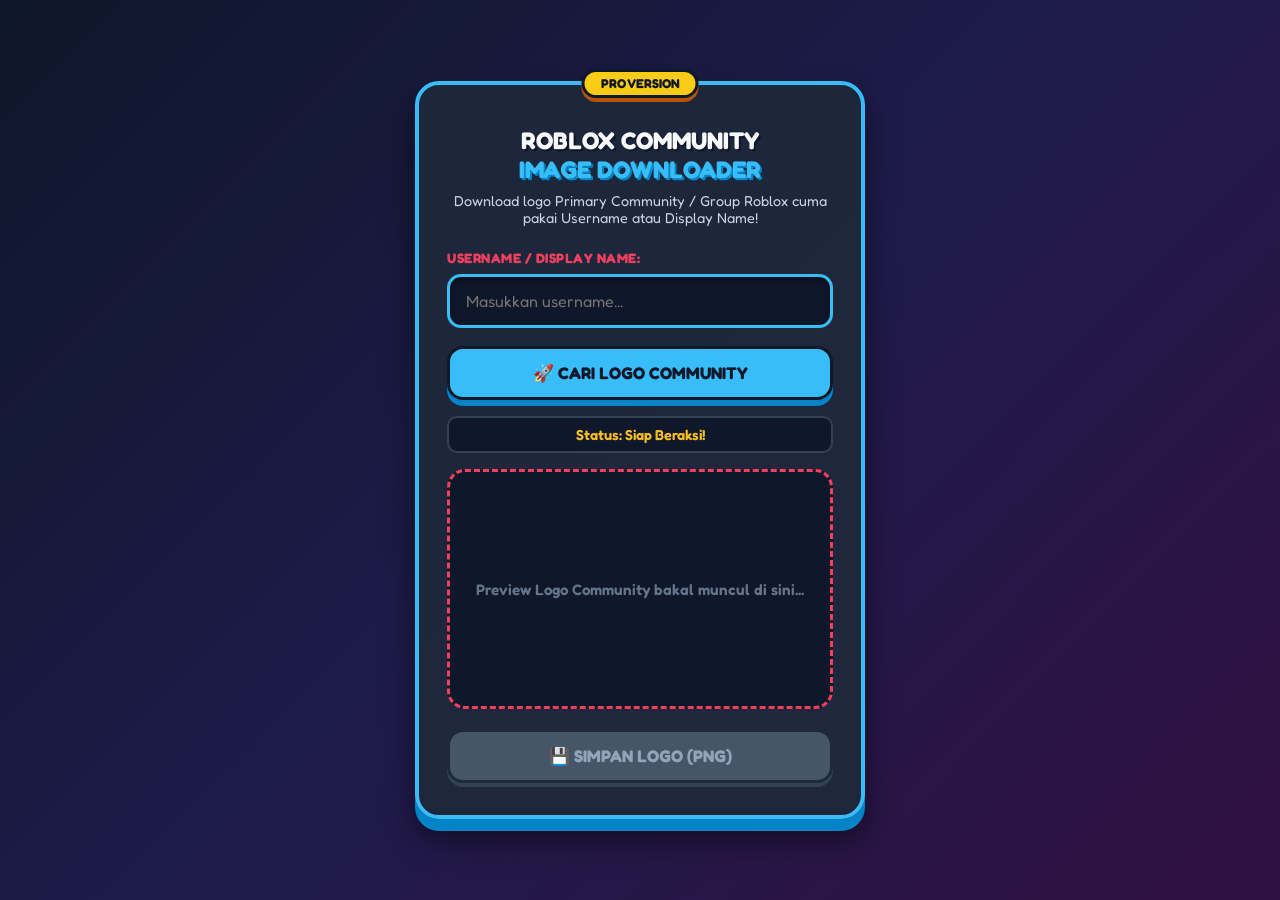
==== rcid/index.html @ 9464be8b "v2" ====
<!DOCTYPE html>
<html lang="id">
<head>
    <meta charset="UTF-8">
    <meta name="viewport" content="width=device-width, initial-scale=1.0">
    <title>ROBLOX COMMUNITY IMAGE DOWNLOADER</title>
    <link rel="stylesheet" href="style.css">
    <!-- Font modern & playful dari Google Fonts -->
    <link href="https://fonts.googleapis.com/css2?family=Fredoka:wght@400;600;700&display=swap" rel="stylesheet">
</head>
<body>
    <div class="card">
        <div class="badge">PRO VERSION</div>
        <h1>ROBLOX COMMUNITY<br><span>IMAGE DOWNLOADER</span></h1>
        <p class="subtitle">Download logo Primary Community / Group Roblox cuma pakai Username atau Display Name!</p>

        <div class="input-group">
            <label for="username">USERNAME / DISPLAY NAME:</label>
            <input type="text" id="username" placeholder="Masukkan username..." autocomplete="off">
        </div>

        <button id="searchBtn" class="btn btn-search" onclick="fetchCommunityLogo()">🚀 CARI LOGO COMMUNITY</button>

        <div id="status" class="status">Status: Siap Beraksi!</div>

        <div class="preview-box" id="previewBox">
            <span id="previewText">Preview Logo Community bakal muncul di sini...</span>
            <img id="previewImg" src="" alt="Preview Logo" style="display: none;">
        </div>

       <!-- Tombol Simpan -->
        <button id="downloadBtn" class="btn btn-download" onclick="downloadImage()" disabled>💾 SIMPAN LOGO (PNG)</button>
    </div> <!-- Penutup .card -->

    <!-- Modal Lightbox (Letakkan di luar .card) -->
    <div id="imageModal" class="modal">
        <span class="close-btn" onclick="closeModal()">&times;</span>
        <img class="modal-content" id="imgFull">
        <div id="modalCaption" class="modal-caption"></div>
    </div>

    <script src="script.js"></script>
</body>
</html>
---- rcid/style.css ----
* {
    box-sizing: border-box;
    font-family: 'Fredoka', cursive, sans-serif;
    margin: 0;
    padding: 0;
}

body {
    background: linear-gradient(135deg, #0f172a 0%, #1e1b4b 50%, #311042 100%);
    color: #ffffff;
    display: flex;
    justify-content: center;
    align-items: center;
    min-height: 100vh;
    padding: 20px;
}

.card {
    background: rgba(30, 41, 59, 0.95);
    border: 4px solid #38bdf8;
    border-radius: 24px;
    padding: 32px 28px;
    width: 100%;
    max-width: 450px;
    box-shadow: 0 12px 0 #0284c7, 0 20px 30px rgba(0, 0, 0, 0.5);
    position: relative;
    text-align: center;
}

.badge {
    position: absolute;
    top: -16px;
    left: 50%;
    transform: translateX(-50%);
    background: #facc15;
    color: #0f172a;
    font-weight: 700;
    font-size: 0.8rem;
    padding: 4px 16px;
    border-radius: 20px;
    border: 3px solid #0f172a;
    box-shadow: 0 4px 0 #b45309;
}

h1 {
    font-size: 1.5rem;
    line-height: 1.2;
    color: #f8fafc;
    text-shadow: 2px 2px 0 #0f172a;
    margin-top: 10px;
    margin-bottom: 8px;
}

h1 span {
    color: #38bdf8;
    text-shadow: 2px 2px 0 #0284c7;
}

.subtitle {
    font-size: 0.9rem;
    color: #cbd5e1;
    margin-bottom: 24px;
    font-weight: 400;
}

.input-group {
    display: flex;
    flex-direction: column;
    gap: 8px;
    margin-bottom: 18px;
    text-align: left;
}

label {
    font-size: 0.85rem;
    color: #f43f5e;
    font-weight: 700;
    letter-spacing: 0.5px;
}

input[type="text"] {
    padding: 14px 16px;
    border-radius: 14px;
    border: 3px solid #38bdf8;
    background-color: #0f172a;
    color: #fff;
    font-size: 1rem;
    outline: none;
    transition: all 0.2s;
    box-shadow: inset 0 4px 6px rgba(0,0,0,0.3);
}

input[type="text"]:focus {
    border-color: #f43f5e;
    box-shadow: 0 0 12px rgba(244, 63, 94, 0.5);
}

.btn {
    width: 100%;
    padding: 14px;
    border: 3px solid #0f172a;
    border-radius: 16px;
    font-size: 1.05rem;
    font-weight: 700;
    cursor: pointer;
    transition: all 0.1s;
    text-transform: uppercase;
}

.btn-search {
    background-color: #38bdf8;
    color: #0f172a;
    box-shadow: 0 6px 0 #0284c7;
    margin-bottom: 16px;
}

.btn-search:hover:not(:disabled) {
    background-color: #7dd3fc;
    transform: translateY(-2px);
    box-shadow: 0 8px 0 #0284c7;
}

.btn-search:active:not(:disabled) {
    transform: translateY(4px);
    box-shadow: 0 2px 0 #0284c7;
}

.btn-download {
    background-color: #22c55e;
    color: #0f172a;
    box-shadow: 0 6px 0 #15803d;
}

.btn-download:hover:not(:disabled) {
    background-color: #4ade80;
    transform: translateY(-2px);
    box-shadow: 0 8px 0 #15803d;
}

.btn-download:active:not(:disabled) {
    transform: translateY(4px);
    box-shadow: 0 2px 0 #15803d;
}

.btn:disabled {
    background-color: #475569;
    color: #94a3b8;
    border-color: #1e293b;
    box-shadow: 0 4px 0 #334155;
    cursor: not-allowed;
    transform: none;
}

.status {
    font-size: 0.9rem;
    font-weight: 600;
    color: #fbbf24;
    margin-bottom: 16px;
    background: #0f172a;
    padding: 8px 12px;
    border-radius: 10px;
    border: 2px solid #334155;
}

.preview-box {
    width: 100%;
    height: 240px;
    background-color: #0f172a;
    border: 3px dashed #f43f5e;
    border-radius: 18px;
    display: flex;
    justify-content: center;
    align-items: center;
    padding: 12px;
    margin-bottom: 20px;
    overflow: hidden;
}

.preview-box span {
    color: #64748b;
    font-size: 0.95rem;
    font-weight: 600;
}

.preview-box img {
    max-width: 100%;
    max-height: 100%;
    border-radius: 12px;
    object-fit: contain;
    animation: popIn 0.3s cubic-bezier(0.175, 0.885, 0.32, 1.275);
}

@keyframes popIn {
    0% { transform: scale(0.5); opacity: 0; }
    100% { transform: scale(1); opacity: 1; }
}

/* Styling cursor pada preview gambar agar terlihat bisa diklik */
.preview-box img {
    cursor: zoom-in;
    transition: transform 0.2s ease;
}

.preview-box img:hover {
    transform: scale(1.03);
}

/* Modal Background Overlay */
.modal {
    display: none;
    position: fixed;
    z-index: 1000;
    left: 0;
    top: 0;
    width: 100%;
    height: 100%;
    background-color: rgba(15, 23, 42, 0.9);
    backdrop-filter: blur(8px);
    justify-content: center;
    align-items: center;
    flex-direction: column;
    padding: 20px;
    animation: fadeIn 0.2s ease;
}

/* Gambar Ukuran Besar di Dalam Modal */
.modal-content {
    max-width: 90%;
    max-height: 80vh;
    border-radius: 20px;
    border: 4px solid #38bdf8;
    box-shadow: 0 0 30px rgba(56, 189, 248, 0.4);
    object-fit: contain;
    animation: popModal 0.3s cubic-bezier(0.175, 0.885, 0.32, 1.275);
}

/* Tombol Close (X) */
.close-btn {
    position: absolute;
    top: 20px;
    right: 35px;
    color: #f43f5e;
    font-size: 40px;
    font-weight: bold;
    cursor: pointer;
    transition: color 0.2s;
}

.close-btn:hover {
    color: #fbbf24;
}

.modal-caption {
    margin-top: 15px;
    color: #f8fafc;
    font-size: 1.1rem;
    font-weight: 600;
    text-align: center;
}

@keyframes fadeIn {
    from { opacity: 0; }
    to { opacity: 1; }
}

@keyframes popModal {
    from { transform: scale(0.7); opacity: 0; }
    to { transform: scale(1); opacity: 1; }
}
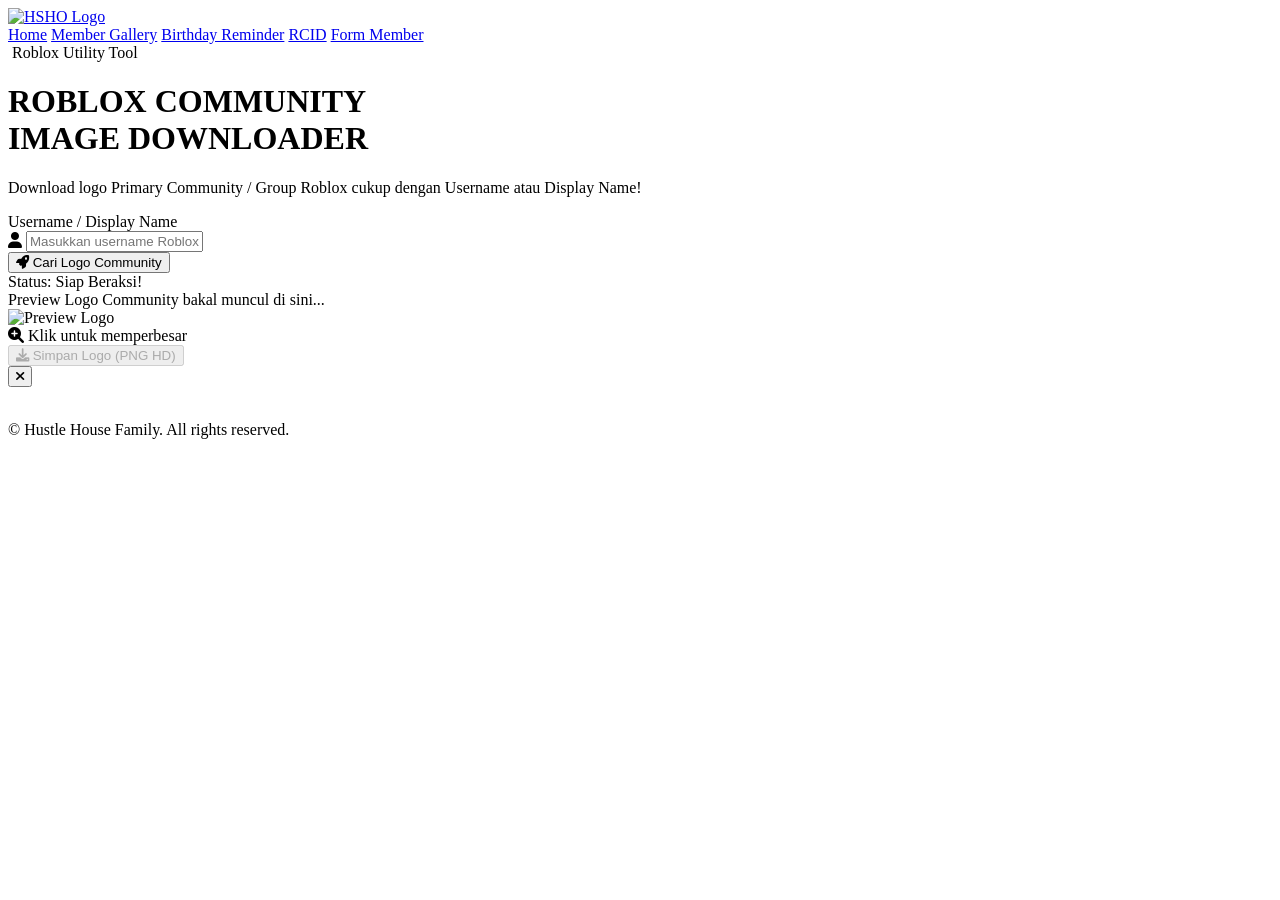
==== commit 5a9956b9: "rcid" ====
--- a/rcid/index.html
+++ b/rcid/index.html
@@ -1,44 +1,115 @@
 <!DOCTYPE html>
 <html lang="id">
 <head>
-    <meta charset="UTF-8">
-    <meta name="viewport" content="width=device-width, initial-scale=1.0">
-    <title>ROBLOX COMMUNITY IMAGE DOWNLOADER</title>
-    <link rel="stylesheet" href="style.css">
-    <!-- Font modern & playful dari Google Fonts -->
-    <link href="https://fonts.googleapis.com/css2?family=Fredoka:wght@400;600;700&display=swap" rel="stylesheet">
+  <meta charset="UTF-8" />
+  <meta name="viewport" content="width=device-width, initial-scale=1.0"/>
+  <title>RCID - Hustle House Family</title>
+  <!-- Tailwind CSS & FontAwesome Icons -->
+  <script src="https://cdn.tailwindcss.com"></script>
+  <link href="https://cdnjs.cloudflare.com/ajax/libs/font-awesome/6.0.0/css/all.min.css" rel="stylesheet">
 </head>
-<body>
-    <div class="card">
-        <div class="badge">PRO VERSION</div>
-        <h1>ROBLOX COMMUNITY<br><span>IMAGE DOWNLOADER</span></h1>
-        <p class="subtitle">Download logo Primary Community / Group Roblox cuma pakai Username atau Display Name!</p>
+<body class="bg-black text-white font-sans antialiased min-h-screen selection:bg-yellow-400 selection:text-black flex flex-col justify-between">
 
-        <div class="input-group">
-            <label for="username">USERNAME / DISPLAY NAME:</label>
-            <input type="text" id="username" placeholder="Masukkan username..." autocomplete="off">
+  <!-- NAVBAR -->
+  <nav class="sticky top-0 z-50 bg-black/90 backdrop-blur-md border-b border-yellow-400/20">
+    <div class="max-w-7xl mx-auto px-4 py-3 flex justify-between items-center">
+      <a href="https://hshofamily.my.id" class="flex items-center gap-3">
+        <img src="https://i.ibb.co.com/0VRm92gd/LOGO-HSHO-LANDSCAPEa-optimized.webp" alt="HSHO Logo" class="h-9 md:h-11 object-contain">
+      </a>
+      <div class="hidden md:flex items-center space-x-6 text-sm font-semibold">
+        <a href="https://hshofamily.my.id/#home" class="hover:text-yellow-400 transition">Home</a>
+        <a href="https://hshofamily.my.id/#member" class="hover:text-yellow-400 transition">Member Gallery</a>
+        <a href="https://hshofamily.my.id/#birthday" class="hover:text-yellow-400 transition">Birthday Reminder</a>
+        <a href="#" class="text-yellow-400 font-bold border-b-2 border-yellow-400 pb-0.5">RCID</a>
+        <a href="https://hshofamily.my.id/#register" class="hover:text-yellow-400 transition">Form Member</a>
+      </div>
+    </div>
+  </nav>
+
+  <!-- MAIN CARD SECTION -->
+  <main class="flex-1 flex items-center justify-center p-4 py-12">
+    <div class="w-full max-w-lg bg-neutral-900 border border-yellow-400/30 rounded-3xl p-6 sm:p-8 shadow-2xl relative overflow-hidden text-center">
+      
+      <!-- BADGE -->
+      <div class="inline-block px-4 py-1 rounded-full bg-yellow-400/10 border border-yellow-400/30 text-yellow-400 text-xs font-bold uppercase tracking-widest mb-4">
+        <i class="fas fa-shield-halved mr-1"></i> Roblox Utility Tool
+      </div>
+
+      <!-- TITLE -->
+      <h1 class="text-2xl sm:text-3xl font-black text-white uppercase tracking-tight mb-2">
+        ROBLOX COMMUNITY <br><span class="text-yellow-400">IMAGE DOWNLOADER</span>
+      </h1>
+      <p class="text-neutral-400 text-xs sm:text-sm mb-6">
+        Download logo Primary Community / Group Roblox cukup dengan Username atau Display Name!
+      </p>
+
+      <!-- INPUT GROUP -->
+      <div class="text-left mb-4">
+        <label for="username" class="block text-xs font-bold text-yellow-400 uppercase tracking-wider mb-2">
+          Username / Display Name
+        </label>
+        <div class="relative">
+          <i class="fas fa-user absolute left-4 top-3.5 text-neutral-500"></i>
+          <input type="text" id="username" placeholder="Masukkan username Roblox..." autocomplete="off"
+                 class="w-full bg-black border border-neutral-800 rounded-xl pl-11 pr-4 py-3 text-sm text-white placeholder-neutral-600 focus:outline-none focus:border-yellow-400 transition">
         </div>
+      </div>
 
-        <button id="searchBtn" class="btn btn-search" onclick="fetchCommunityLogo()">🚀 CARI LOGO COMMUNITY</button>
+      <!-- SEARCH BUTTON -->
+      <button id="searchBtn" onclick="fetchCommunityLogo()" 
+              class="w-full bg-yellow-400 hover:bg-yellow-300 disabled:bg-neutral-800 disabled:text-neutral-500 text-black font-black py-3.5 rounded-xl transition duration-300 shadow-lg shadow-yellow-400/10 uppercase tracking-wider text-sm flex justify-center items-center gap-2 mb-4">
+        <i class="fas fa-rocket"></i>
+        <span>Cari Logo Community</span>
+      </button>
 
-        <div id="status" class="status">Status: Siap Beraksi!</div>
+      <!-- STATUS BAR -->
+      <div id="status" class="bg-black/60 border border-neutral-800 rounded-xl p-3 text-xs font-semibold text-neutral-400 mb-6 text-center truncate">
+        Status: Siap Beraksi!
+      </div>
 
-        <div class="preview-box" id="previewBox">
-            <span id="previewText">Preview Logo Community bakal muncul di sini...</span>
-            <img id="previewImg" src="" alt="Preview Logo" style="display: none;">
+      <!-- PREVIEW BOX -->
+      <div id="previewBox" class="w-full h-56 bg-black border-2 border-dashed border-neutral-800 rounded-2xl flex items-center justify-center p-3 mb-6 relative overflow-hidden group">
+        <span id="previewText" class="text-neutral-600 text-xs font-medium">
+          Preview Logo Community bakal muncul di sini...
+        </span>
+        
+        <!-- Gambar Preview dengan Efek Zoom Saat Hover & Klik Modal -->
+        <div id="imgContainer" class="relative max-w-full max-h-full hidden cursor-pointer" onclick="openModal()">
+          <img id="previewImg" src="" alt="Preview Logo" class="max-w-full max-h-52 rounded-xl object-contain hover:scale-105 transition duration-300">
+          <div class="absolute inset-0 bg-black/40 opacity-0 group-hover:opacity-100 transition duration-300 rounded-xl flex items-center justify-center">
+            <span class="bg-yellow-400 text-black font-extrabold text-[10px] px-3 py-1 rounded-full uppercase flex items-center gap-1 shadow-lg">
+              <i class="fas fa-search-plus"></i> Klik untuk memperbesar
+            </span>
+          </div>
         </div>
+      </div>
 
-       <!-- Tombol Simpan -->
-        <button id="downloadBtn" class="btn btn-download" onclick="downloadImage()" disabled>💾 SIMPAN LOGO (PNG)</button>
-    </div> <!-- Penutup .card -->
+      <!-- DOWNLOAD BUTTON -->
+      <button id="downloadBtn" onclick="downloadImage()" disabled
+              class="w-full bg-neutral-800 hover:bg-yellow-400 hover:text-black border border-neutral-700 hover:border-yellow-400 disabled:bg-neutral-800/50 disabled:text-neutral-600 disabled:border-neutral-800 text-yellow-400 font-black py-3.5 rounded-xl transition duration-300 uppercase tracking-wider text-sm flex justify-center items-center gap-2">
+        <i class="fas fa-download"></i>
+        <span>Simpan Logo (PNG HD)</span>
+      </button>
+    </div>
+  </main>
 
-    <!-- Modal Lightbox (Letakkan di luar .card) -->
-    <div id="imageModal" class="modal">
-        <span class="close-btn" onclick="closeModal()">&times;</span>
-        <img class="modal-content" id="imgFull">
-        <div id="modalCaption" class="modal-caption"></div>
+  <!-- MODAL LIGHTBOX / FULLSCREEN PREVIEW -->
+  <div id="imageModal" class="fixed inset-0 z-50 bg-black/90 backdrop-blur-md hidden items-center justify-center p-4 flex-col transition-all duration-300" onclick="closeModalOnOuterClick(event)">
+    <button onclick="closeModal()" class="absolute top-5 right-6 text-neutral-400 hover:text-yellow-400 text-3xl font-black transition p-2 focus:outline-none">
+      <i class="fas fa-xmark"></i>
+    </button>
+    
+    <div class="relative max-w-4xl w-full flex flex-col items-center justify-center">
+      <img id="imgFull" class="max-w-full max-h-[75vh] rounded-2xl border-2 border-yellow-400/50 shadow-2xl object-contain">
+      <div id="modalCaption" class="mt-4 text-white text-sm font-bold text-center bg-neutral-900/80 border border-yellow-400/20 px-4 py-2 rounded-xl"></div>
     </div>
+  </div>
 
-    <script src="script.js"></script>
+  <!-- FOOTER -->
+  <footer class="py-6 bg-black border-t border-neutral-900 text-center text-xs text-neutral-500">
+    <p>&copy; Hustle House Family. All rights reserved.</p>
+  </footer>
+
+  <script src="script.js"></script>
 </body>
-</html>
+</html>
